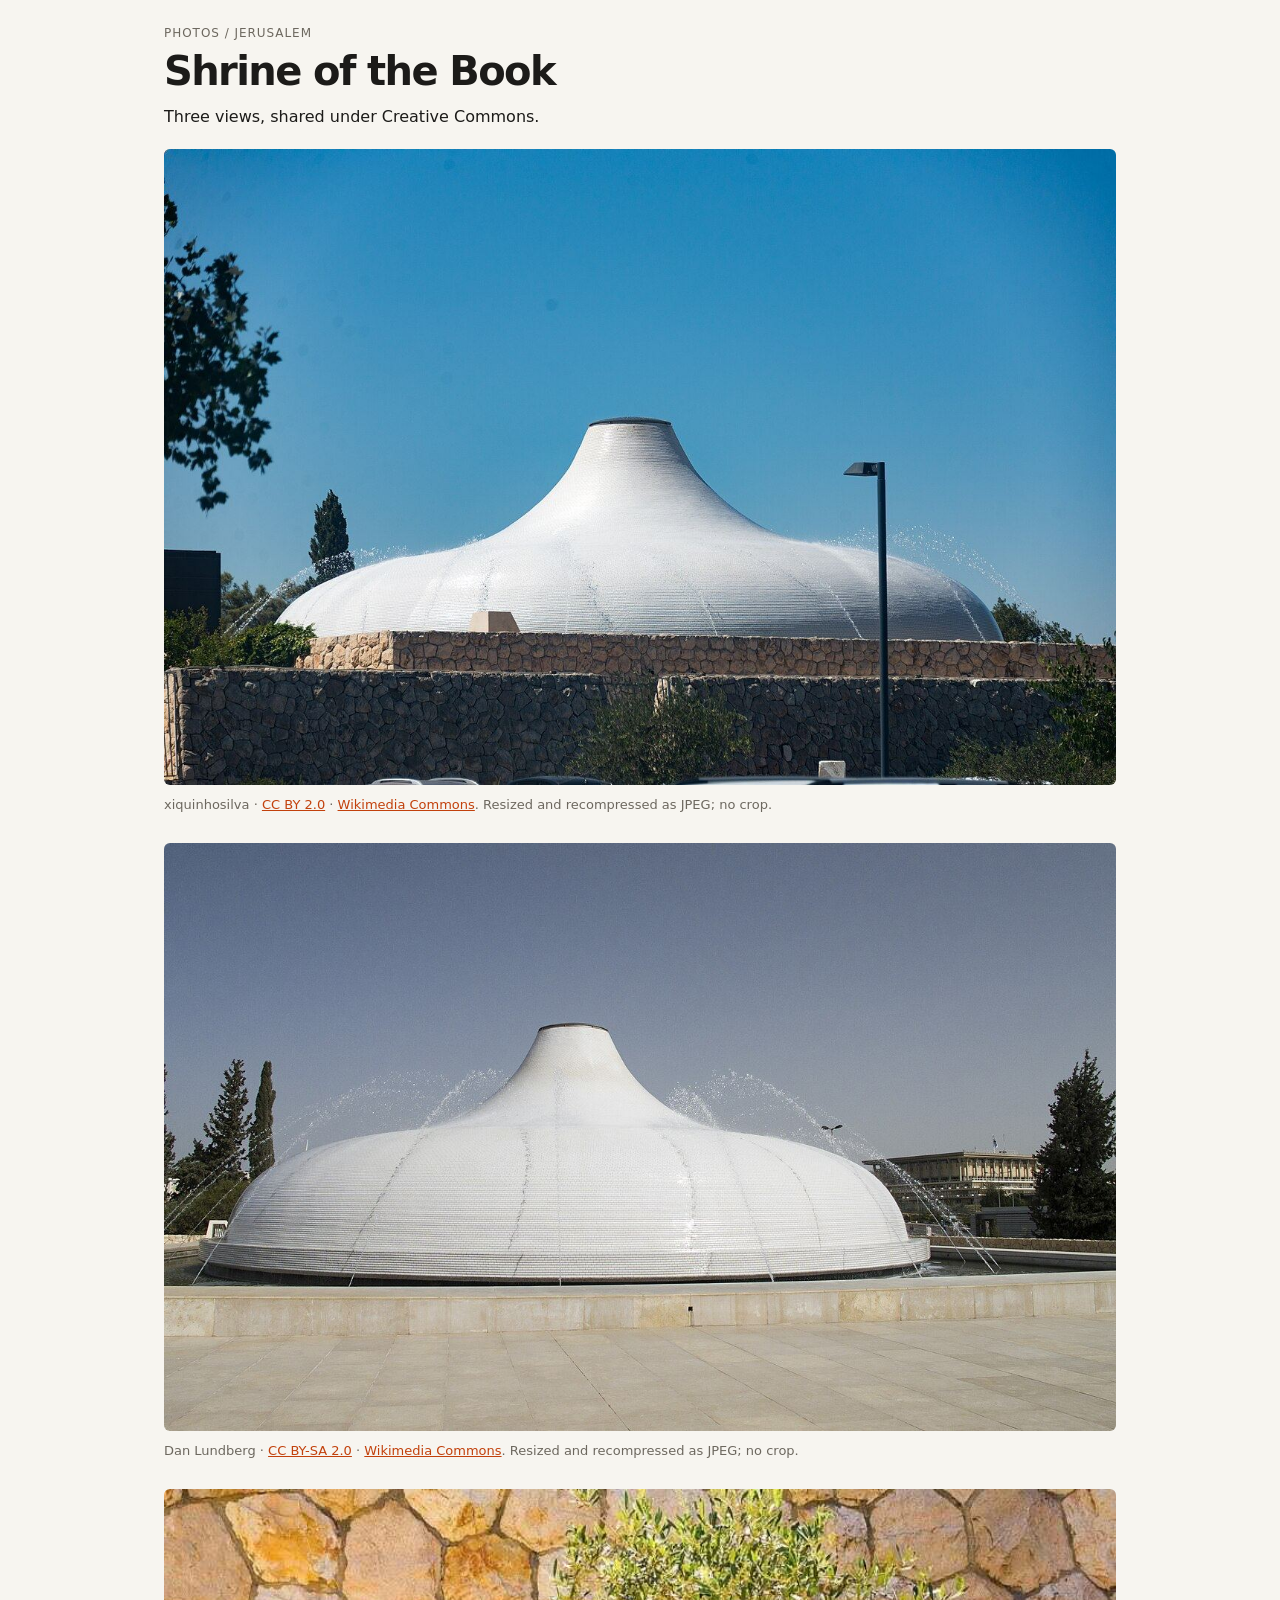
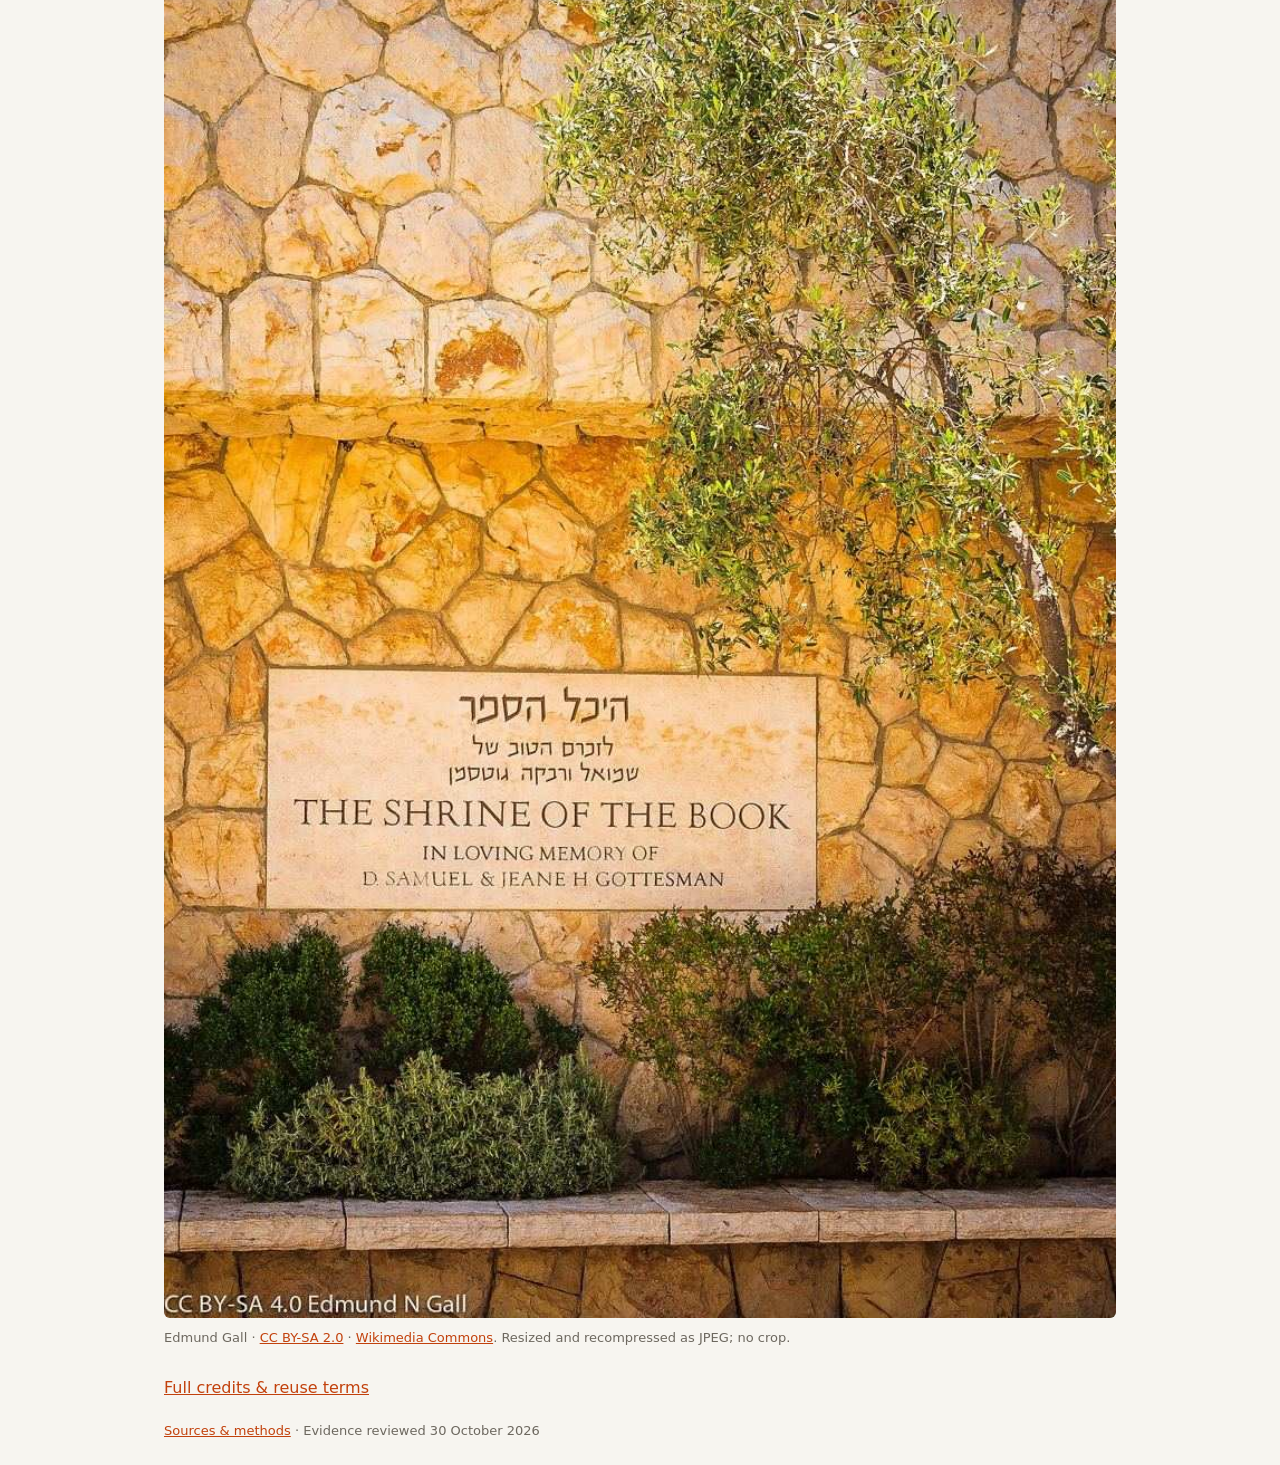
==== artifacts/shrine-photo/index.html @ 74483448 "feat(content): Seed sourced Dead Sea Scrolls artifacts Add sourced timeline, jar model, cave catalog" ====
<!doctype html><html lang="en"><head><meta charset="utf-8"><meta name="viewport" content="width=device-width,initial-scale=1"><title>Shrine of the Book: photographs</title><link rel="stylesheet" href="./style.css"><style>figure{margin:0 0 28px}img{display:block;width:100%;height:auto;border-radius:6px}figcaption{font-size:13px;margin-top:10px;color:var(--muted)}</style></head><body><main><header><div class="eyebrow">Photos / Jerusalem</div><h1>Shrine of the Book</h1><p>Three views, shared under Creative Commons.</p></header><div id="photos"><p id="status">Loading photograph credits…</p></div><p><a href="./CREDITS.md">Full credits & reuse terms</a></p><footer><a href="./SOURCES.md" target="_blank" rel="noopener">Sources & methods</a> · Evidence reviewed 30 October 2026</footer></main><script type="module" src="./app.js"></script></body></html>
---- artifacts/shrine-photo/style.css ----
*{box-sizing:border-box} :root{color-scheme:light dark;--bg:#F7F5F0;--fg:#1C1B19;--muted:#6d685f;--line:#d8d2c6;--accent:#C2410C;--card:#fffdf8} @media(prefers-color-scheme:dark){:root{--bg:#201e1a;--fg:#eee9dd;--muted:#beb5a6;--line:#514a40;--accent:#fb923c;--card:#29251f}} body{margin:0;background:var(--bg);color:var(--fg);font:16px/1.55 system-ui,sans-serif}main{max-width:1000px;margin:auto;padding:24px}header{margin-bottom:20px}h1{font-size:clamp(26px,6vw,40px);font-weight:550;letter-spacing:-.04em;line-height:1.1;margin:6px 0 12px}h2{font-size:21px;line-height:1.25}p{margin:8px 0}.eyebrow,small{color:var(--muted);font-size:12px;letter-spacing:.08em}.eyebrow{text-transform:uppercase}a{color:var(--accent);overflow-wrap:anywhere}button,select{font:inherit;color:var(--fg);background:var(--card);border:1px solid var(--line);border-radius:6px;padding:10px 14px;cursor:pointer}button:focus-visible,select:focus-visible,a:focus-visible{outline:3px solid var(--accent);outline-offset:3px}button:hover{border-color:var(--accent)}footer{margin-top:20px;font-size:13px;color:var(--muted)}.panel{padding:18px;border:1px solid var(--line);background:var(--card);border-radius:8px}.sources{font-size:13px}.sources a{display:block;padding:4px 0}#status{color:var(--muted)}@media(max-width:420px){main{padding:18px}}
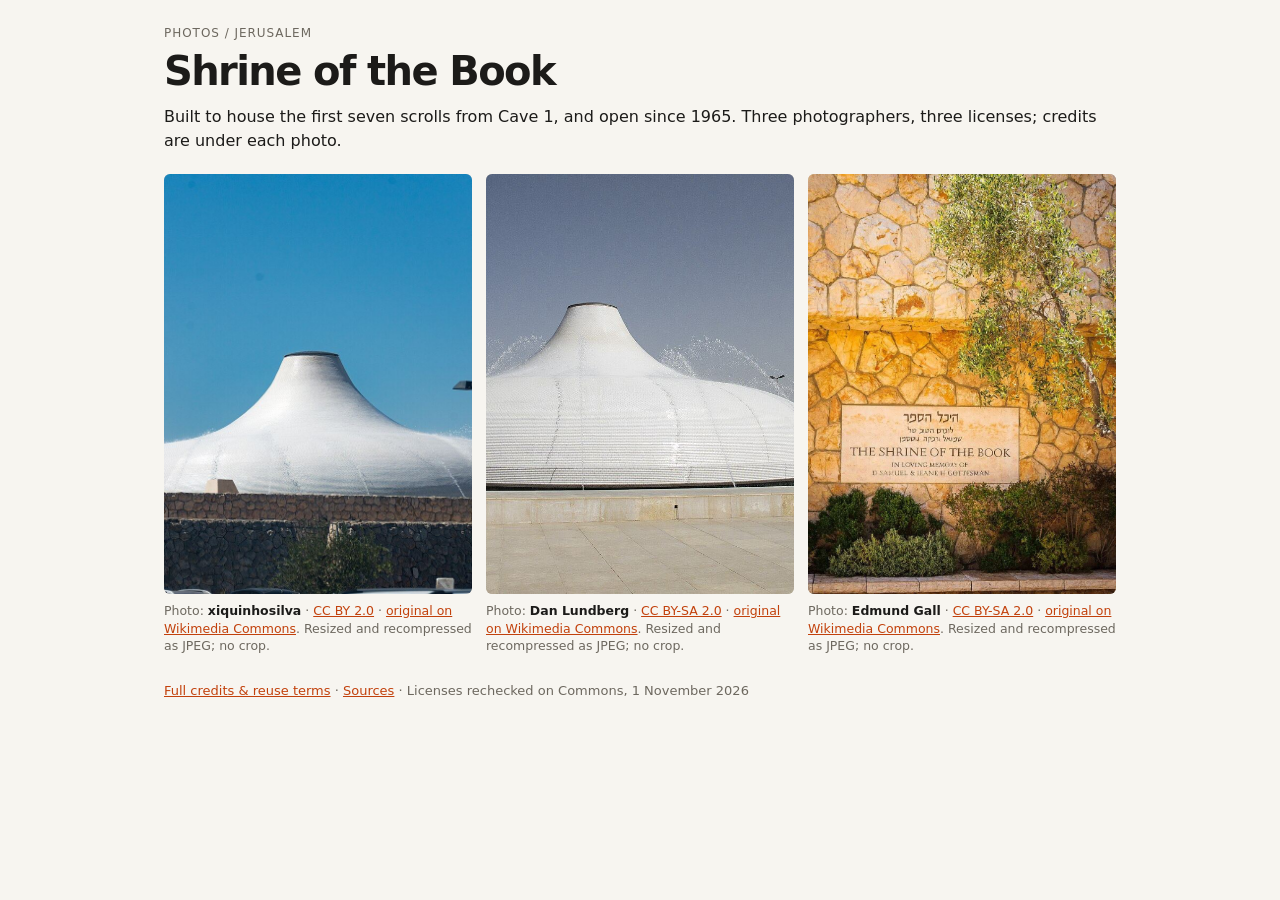
==== commit 1deaa7d9: "Show the shrine photo credits inside the site As a gallery, the site showed the three photos with em" ====
--- a/artifacts/shrine-photo/index.html
+++ b/artifacts/shrine-photo/index.html
@@ -1 +1 @@
-<!doctype html><html lang="en"><head><meta charset="utf-8"><meta name="viewport" content="width=device-width,initial-scale=1"><title>Shrine of the Book: photographs</title><link rel="stylesheet" href="./style.css"><style>figure{margin:0 0 28px}img{display:block;width:100%;height:auto;border-radius:6px}figcaption{font-size:13px;margin-top:10px;color:var(--muted)}</style></head><body><main><header><div class="eyebrow">Photos / Jerusalem</div><h1>Shrine of the Book</h1><p>Three views, shared under Creative Commons.</p></header><div id="photos"><p id="status">Loading photograph credits…</p></div><p><a href="./CREDITS.md">Full credits & reuse terms</a></p><footer><a href="./SOURCES.md" target="_blank" rel="noopener">Sources & methods</a> · Evidence reviewed 30 October 2026</footer></main><script type="module" src="./app.js"></script></body></html>+<!doctype html><html lang="en"><head><meta charset="utf-8"><meta name="viewport" content="width=device-width,initial-scale=1"><title>Shrine of the Book: photographs</title><link rel="stylesheet" href="./style.css"><link rel="stylesheet" href="./gallery.css"></head><body><main><header><div class="eyebrow">Photos / Jerusalem</div><h1>Shrine of the Book</h1><p>Built to house the first seven scrolls from Cave 1, and open since 1965. Three photographers, three licenses; credits are under each photo.</p></header><div id="photos" class="strip"><p id="status">Loading photographs…</p></div><footer><a href="./CREDITS.md" target="_blank" rel="noopener">Full credits &amp; reuse terms</a> · <a href="./SOURCES.md" target="_blank" rel="noopener">Sources</a> · Licenses rechecked on Commons, 1 November 2026</footer></main><script type="module" src="./app.js"></script></body></html>
--- a/artifacts/shrine-photo/gallery.css
+++ b/artifacts/shrine-photo/gallery.css
@@ -0,0 +1,6 @@
+.strip{display:grid;grid-auto-flow:column;grid-auto-columns:minmax(240px,1fr);gap:14px;overflow-x:auto;scroll-snap-type:x mandatory;padding-bottom:6px}
+.strip figure{margin:0;scroll-snap-align:start;display:flex;flex-direction:column}
+.strip img{display:block;width:100%;height:clamp(150px,52vh,420px);object-fit:cover;border-radius:6px;background:var(--line)}
+.strip figcaption{font-size:12.5px;line-height:1.4;margin-top:8px;color:var(--muted)}
+.strip figcaption b{color:var(--fg);font-weight:600}
+@media (max-height:520px){main{padding:14px 18px}header{margin-bottom:10px}h1{font-size:24px;margin:2px 0 4px}header p{font-size:14px;margin:0}footer{margin-top:10px}}
